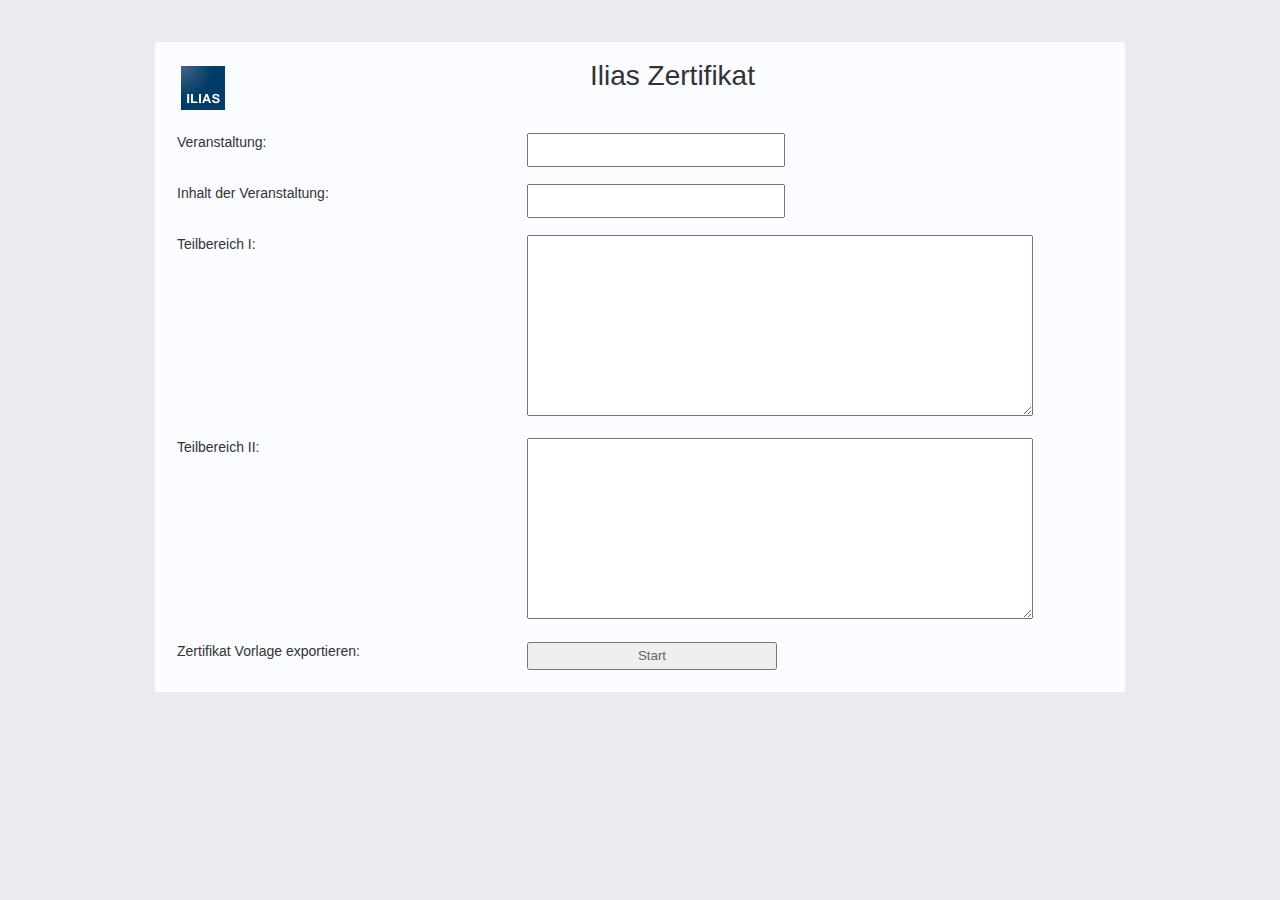
==== ilias_certificate/index.html @ 4632faeb "Clean code and add functionality." ====
﻿<!DOCTYPE html>
<html lang="en">
<head>
    <meta charset="utf-8">
    <title>Ilias Zertifikat</title>
    <link href="resources/css/shared.css" rel="stylesheet" type="text/css" />
    <script type="text/javascript" src="resources/js/ilias_certificate.js"></script>
    <script type="text/javascript" src="vendors/jszip-v3.1.4-22/dist/jszip.js"></script>
    <script type="text/javascript" src="vendors/jszip-v3.1.4-22/vendor/FileSaver.js"></script>
    <script type="text/javascript" src="vendors/jszip-utils-master/dist/jszip-utils.js"></script>
    <!--
        <script type="text/javascript" src="http://code.jquery.com/jquery.min.js"></script>
    -->
</head>
<body>
    <div id="container" class="mainContainer">
        <header class="header">
            <div class="row">
                <a class="navbar-brand" href="https://oer.uni-marburg.de/goto.php?target=root_1&client_id=mriliasmooc" target="_top">
                    <img class="noMirror" src="resources/images/logo.svg" alt="Logo">
                </a><h1> Ilias Zertifikat</h1>
            </div>

        </header>
        <form name="Formular" action="">
            <!--
            <div id="usalutation" class="content">
                <label class="labelLeft" for="usalutation">USER_SALUTATION:</label>
                <select class="clear" name="usalutation" size="1">
                    <option value="us0">keine</option>
                    <option value="Sehr geehrte">Sehr geehrte</option>
                    <option value="Sehr geehrter">Sehr geehrter</option>
                </select>
            </div>
            <div id="utitle" class="content">
                <label class="labelLeft" for="utitle">USER_TITLE:</label>
                <select class="clear" name="utitle" size="1">
                    <option value="ut0">keine</option>
                    <option value="Dr.">Doktor/in</option>
                    <option value="Prof.">Professor/in</option>
                </select>
            </div>
            <div id="ufirst" class="content">
                <label class="labelLeft" for="ufirst">USER_FIRSTNAME:</label>
                <input class="clear" class="input" type="text" id="ufirst" name="ufirst">
            </div>
            <div id="ulast" class="content">
                <label class="labelLeft" for="ulast">USER_LASTNAME: </label>
                <input class="clear" type="text" id="ulast" name="ulast">
            </div>
             -->
            <div id="ctitle" class="content">
                <label class="labelLeft" for="ctitle">Veranstaltung:</label>
                <input class="clear" type="text" id="ctitle" name="ctitle">
            </div>
            <div id="ccontent" class="content">
                <label class="labelLeft" for="ccontent">Inhalt der Veranstaltung: </label>
                <input class="clear" type="text" id="ccontent" name="ccontent">
            </div>
            <div id="carea1" class="content">
                <label class="labelLeft" for="carea1">Teilbereich I:</label>
                <textarea class="clear" name="carea1"></textarea>
            </div>
            <div id="carea2" class="content">
                <label class="labelLeft" for="carea2">Teilbereich II: </label>
                <textarea class="clear" name="carea2"></textarea>
            </div>
            <div id="zname" class="content">
                <label class="labelLeft" for="carea2">Zertifikat Vorlage exportieren: </label>
                <button class="clear" type="button" onclick="exportToXML('certificate.xml')" id="button">Start</button>
            </div>
        </form>

</body>
</html>
---- ilias_certificate/resources/css/shared.css ----
body {
	margin: 3em auto;
	padding: 0;
	background-color: #eaebee;
	font-family: Arial, Verdana, sans-serif;
	font-size: 14px;
	font-weight: normal;
	color: #333;
	line-height: 1.4em;
	
}

select, button{
  width:250px;
  height: 28px;
}
input{
  width:250px;
  height: 28px;
}
textarea{
  width:500px;
  height: 175px;
}
h1 {
	font-weight: 200;
	margin-bottom: 1rem;

}
.noMirror{
 float:left;
 margin-left: 21px;
}
.header{
  height: 50px;
  margin: auto;
  text-align: center;
}
.mainContainer{
  background: #fafcff;
  width:960px;
  padding: 5px;
  margin:auto;
}

.content {
  margin: 17px;
}
.labelLeft{
  float:left;
  width: 350px;
}

.clear{
  /*border: 1px solid #999999;*/
  color: #666;
}
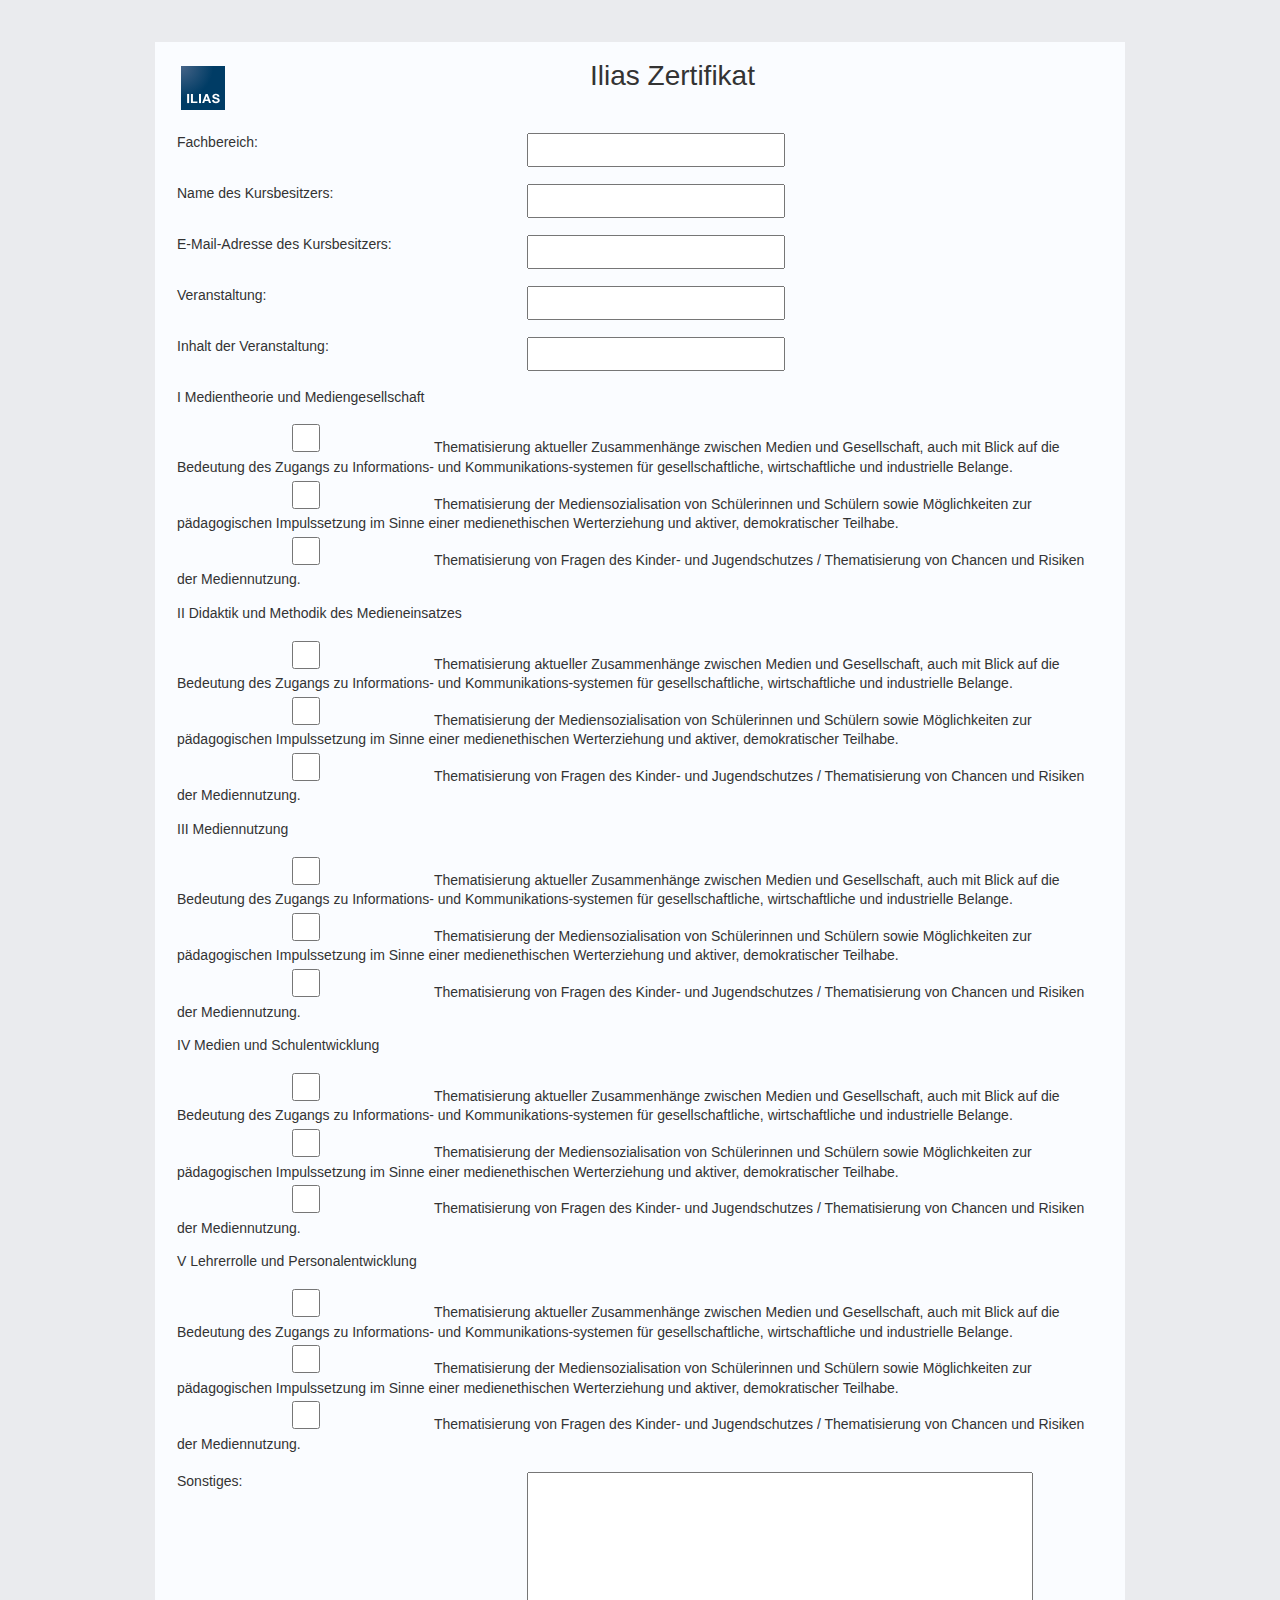
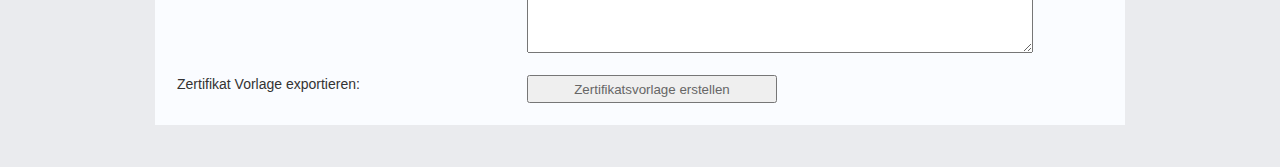
==== commit 88aca089: "Update" ====
--- a/ilias_certificate/index.html
+++ b/ilias_certificate/index.html
@@ -39,16 +39,19 @@
                     <option value="Dr.">Doktor/in</option>
                     <option value="Prof.">Professor/in</option>
                 </select>
+            </div>-->
+            <div id="department" class="content">
+                <label class="labelLeft" for="department">Fachbereich:</label>
+                <input class="clear" class="input" type="text" id="department" name="department">
             </div>
-            <div id="ufirst" class="content">
-                <label class="labelLeft" for="ufirst">USER_FIRSTNAME:</label>
-                <input class="clear" class="input" type="text" id="ufirst" name="ufirst">
+            <div id="coname" class="content">
+                <label class="labelLeft" for="ulast">Name des Kursbesitzers: </label>
+                <input class="clear" type="text" id="coname" name="coname">
             </div>
-            <div id="ulast" class="content">
-                <label class="labelLeft" for="ulast">USER_LASTNAME: </label>
-                <input class="clear" type="text" id="ulast" name="ulast">
+            <div id="comail" class="content">
+                <label class="labelLeft" for="ulast">E-Mail-Adresse des Kursbesitzers: </label>
+                <input class="clear" type="text" id="comail" name="comail">
             </div>
-             -->
             <div id="ctitle" class="content">
                 <label class="labelLeft" for="ctitle">Veranstaltung:</label>
                 <input class="clear" type="text" id="ctitle" name="ctitle">
@@ -57,19 +60,17 @@
                 <label class="labelLeft" for="ccontent">Inhalt der Veranstaltung: </label>
                 <input class="clear" type="text" id="ccontent" name="ccontent">
             </div>
-            <div id="carea1" class="content">
-                <label class="labelLeft" for="carea1">Teilbereich I:</label>
-                <textarea class="clear" name="carea1"></textarea>
-            </div>
+            <div id="carea1" class="content"> </div>
             <div id="carea2" class="content">
-                <label class="labelLeft" for="carea2">Teilbereich II: </label>
+                <label class="labelLeft" for="carea2">Sonstiges: </label>
                 <textarea class="clear" name="carea2"></textarea>
             </div>
             <div id="zname" class="content">
                 <label class="labelLeft" for="carea2">Zertifikat Vorlage exportieren: </label>
-                <button class="clear" type="button" onclick="exportToXML('certificate.xml')" id="button">Start</button>
+                <button class="clear" type="button" onclick="exportToXML('certificate.xml')" id="button">Zertifikatsvorlage erstellen</button>
             </div>
         </form>
-
+ <script type="text/javascript" src="resources/js/ilias_certificate.js"></script>
 </body>
 </html>
+
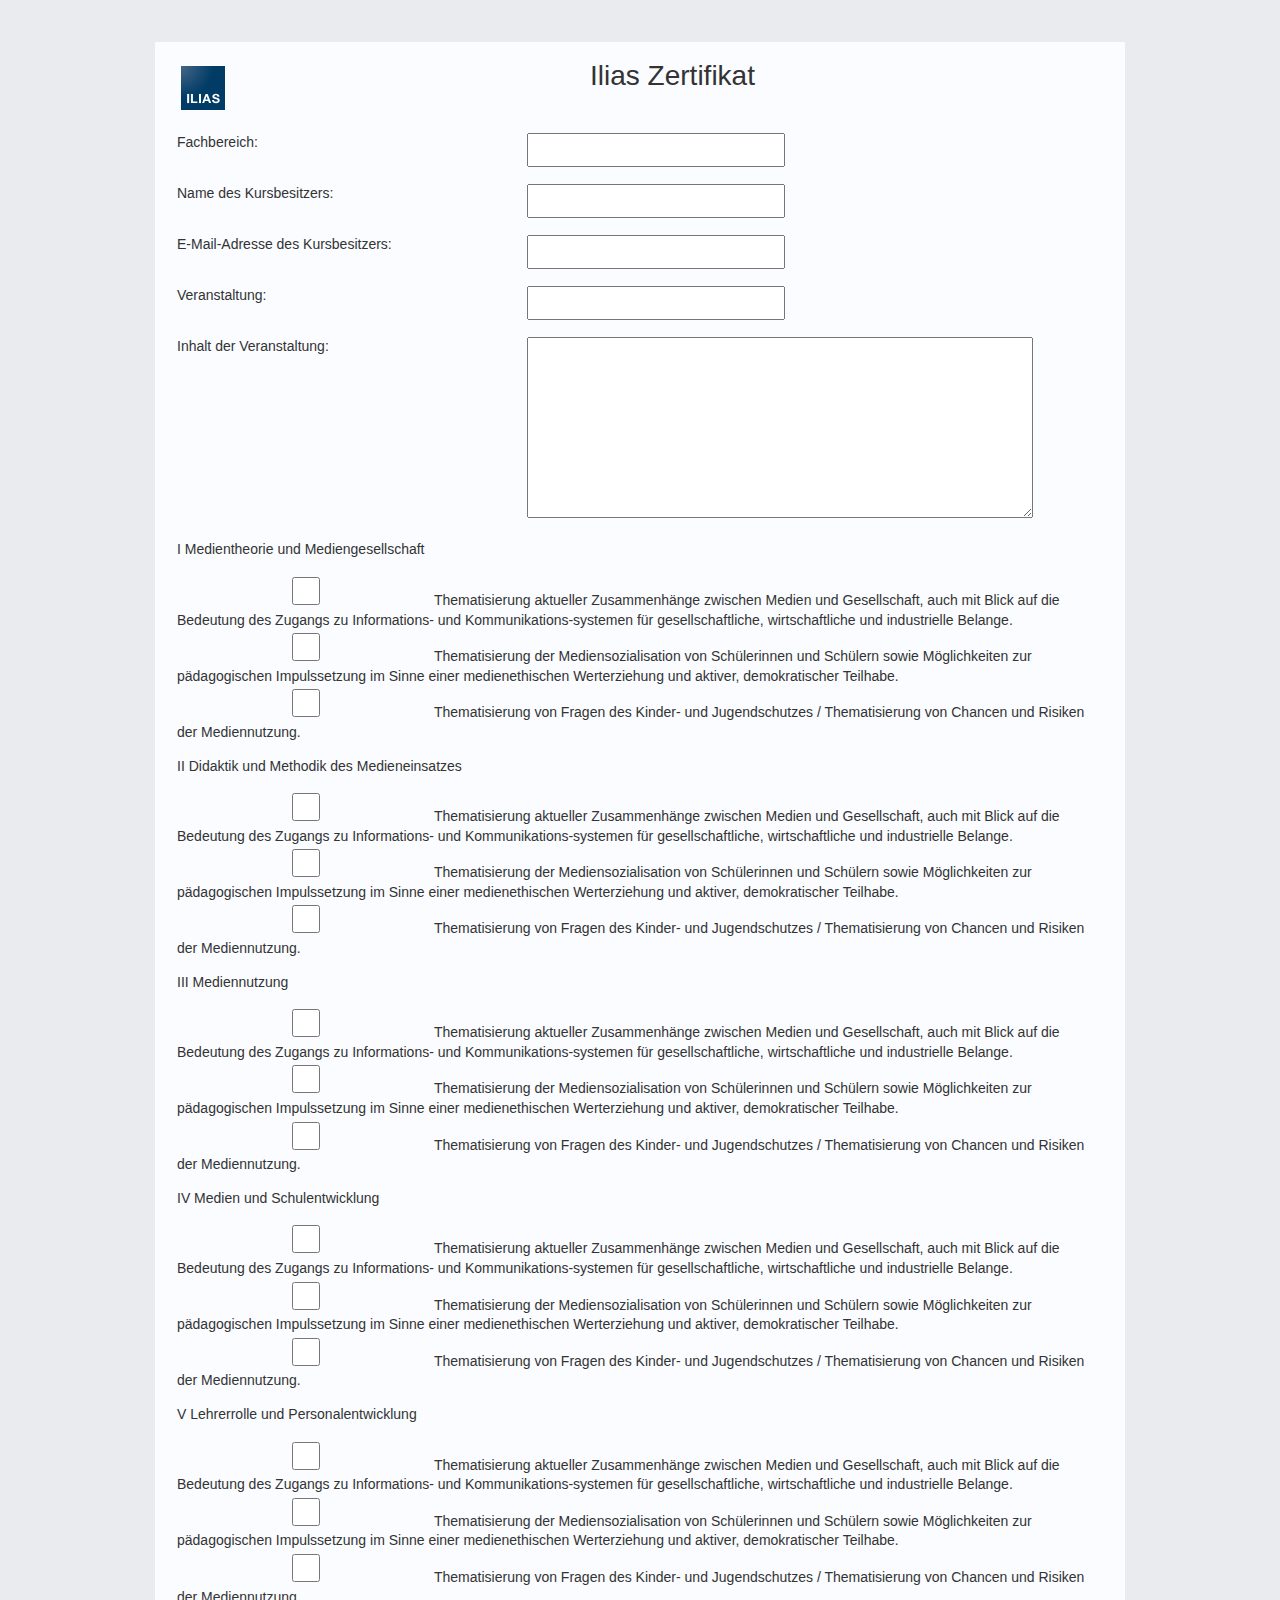
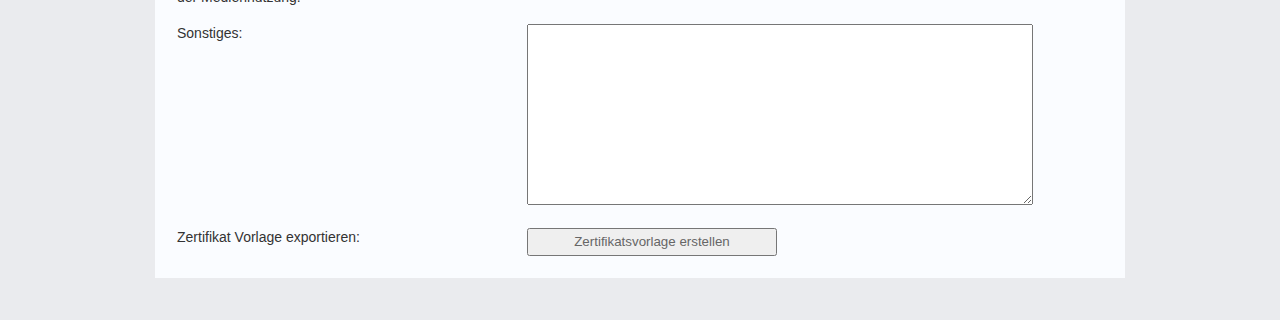
==== commit b5ea9b26: "Update Textfeld" ====
--- a/ilias_certificate/index.html
+++ b/ilias_certificate/index.html
@@ -58,7 +58,7 @@
             </div>
             <div id="ccontent" class="content">
                 <label class="labelLeft" for="ccontent">Inhalt der Veranstaltung: </label>
-                <input class="clear" type="text" id="ccontent" name="ccontent">
+                <textarea class="clear" id="ccontent" name="ccontent"></textarea>
             </div>
             <div id="carea1" class="content"> </div>
             <div id="carea2" class="content">
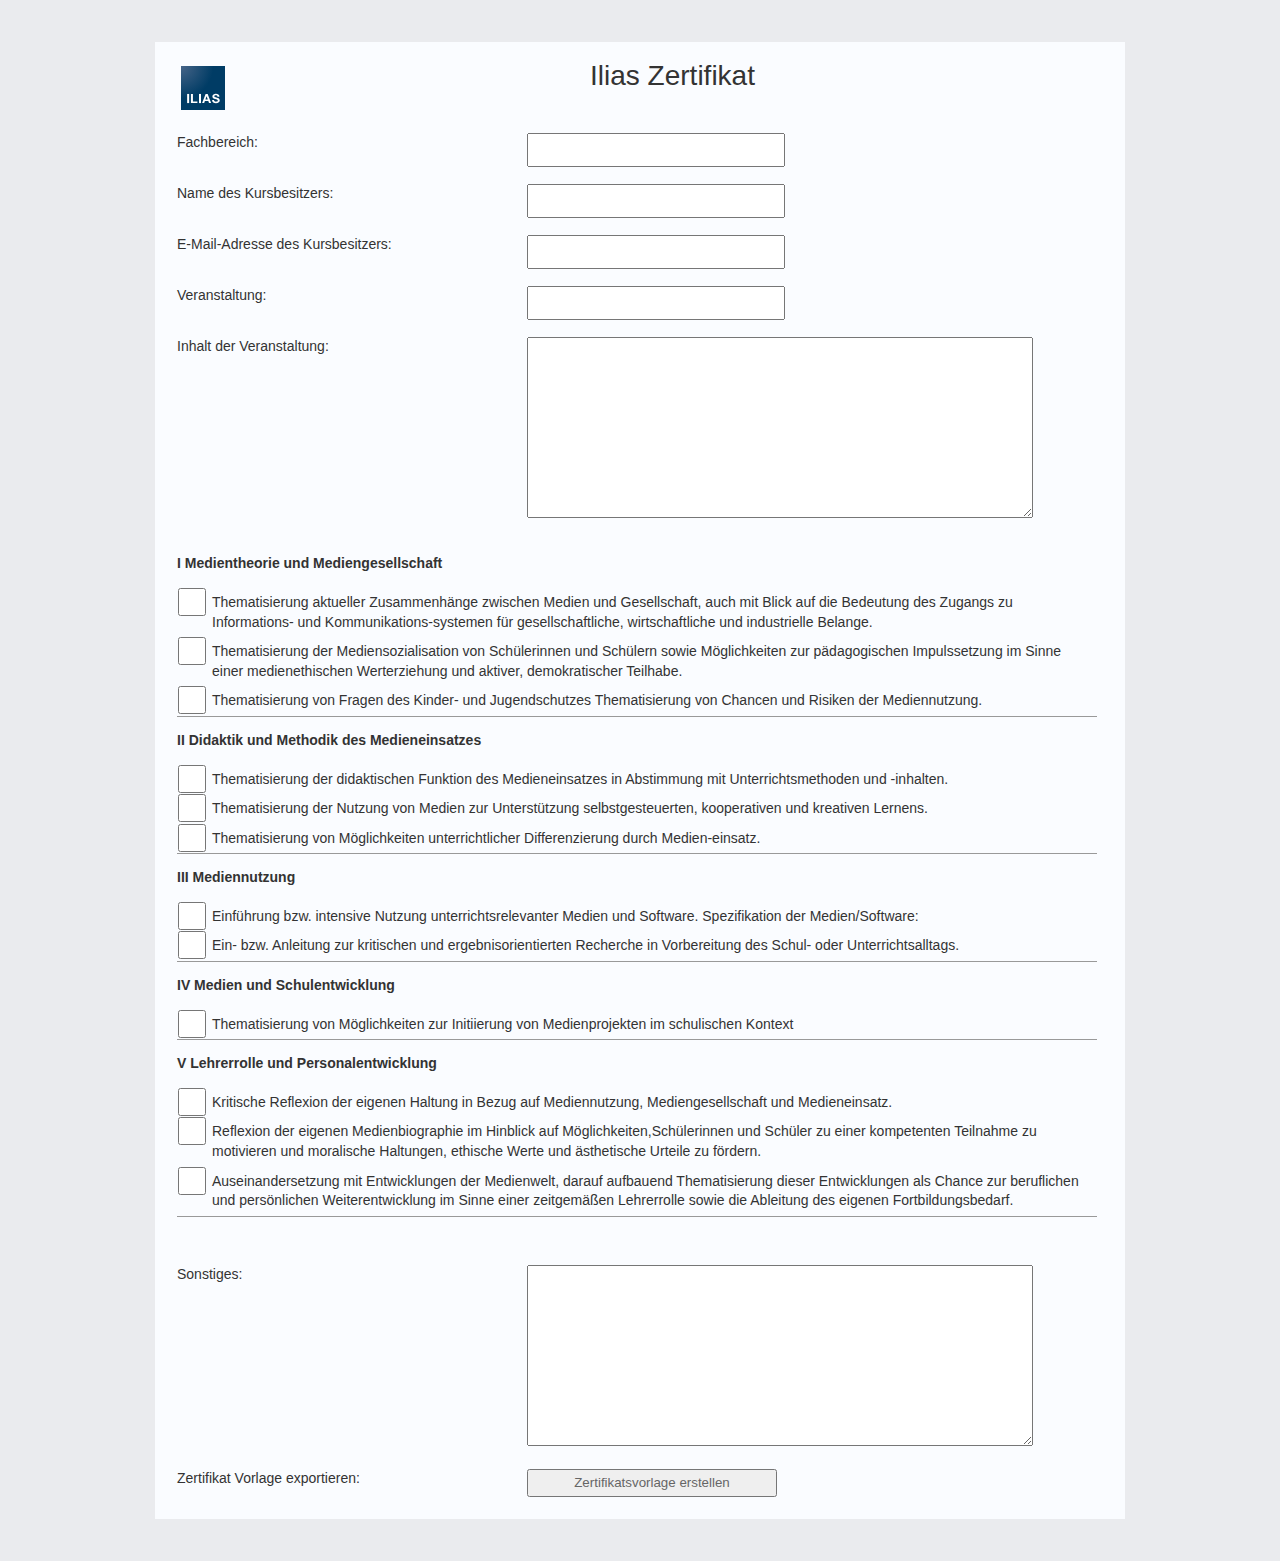
==== commit 7929dc76: "Message" ====
--- a/ilias_certificate/index.html
+++ b/ilias_certificate/index.html
@@ -22,7 +22,7 @@
             </div>
 
         </header>
-        <form name="Formular" action="">
+        <form name="Formular" action="" id="fomularIlias">
             <!--
             <div id="usalutation" class="content">
                 <label class="labelLeft" for="usalutation">USER_SALUTATION:</label>
--- a/ilias_certificate/resources/css/shared.css
+++ b/ilias_certificate/resources/css/shared.css
@@ -50,8 +50,55 @@
   float:left;
   width: 350px;
 }
-
+.carea1-content-title{
+  font-weight: bold;
+}
+.carea1-content-div{
+  border-bottom: 1px solid #999;
+  float: left;
+  text-align: left;
+}
+.carea1-content-checkbox{
+  float: left;
+  margin: 0;
+  width: 30px;
+}
+.carea1-content-label{
+  float: left;
+  padding: 5px;
+  width: 880px;
+}
 .clear{
   /*border: 1px solid #999999;*/
   color: #666;
 }
+
+#carea1 {
+    height: 708px;
+}
+#askUserSubmit{
+	width:100px;
+}
+#askUser{
+	position: absolute;
+	background: #ffffff;
+	top: 323px;
+  /*border: 1px solid red;*/
+  box-shadow: 0 0 .5em #999;
+	padding: 25px;
+	width: 546px;
+	margin-left: 170px;
+}
+#labelaskUser{
+	width: 200px;
+
+}
+#askUser input{
+	width:20px;
+	height:15px;
+	margin:0px;
+}
+#askUser0, #askUser1{
+  margin-bottom:13px;
+  margin-top:10px;
+}
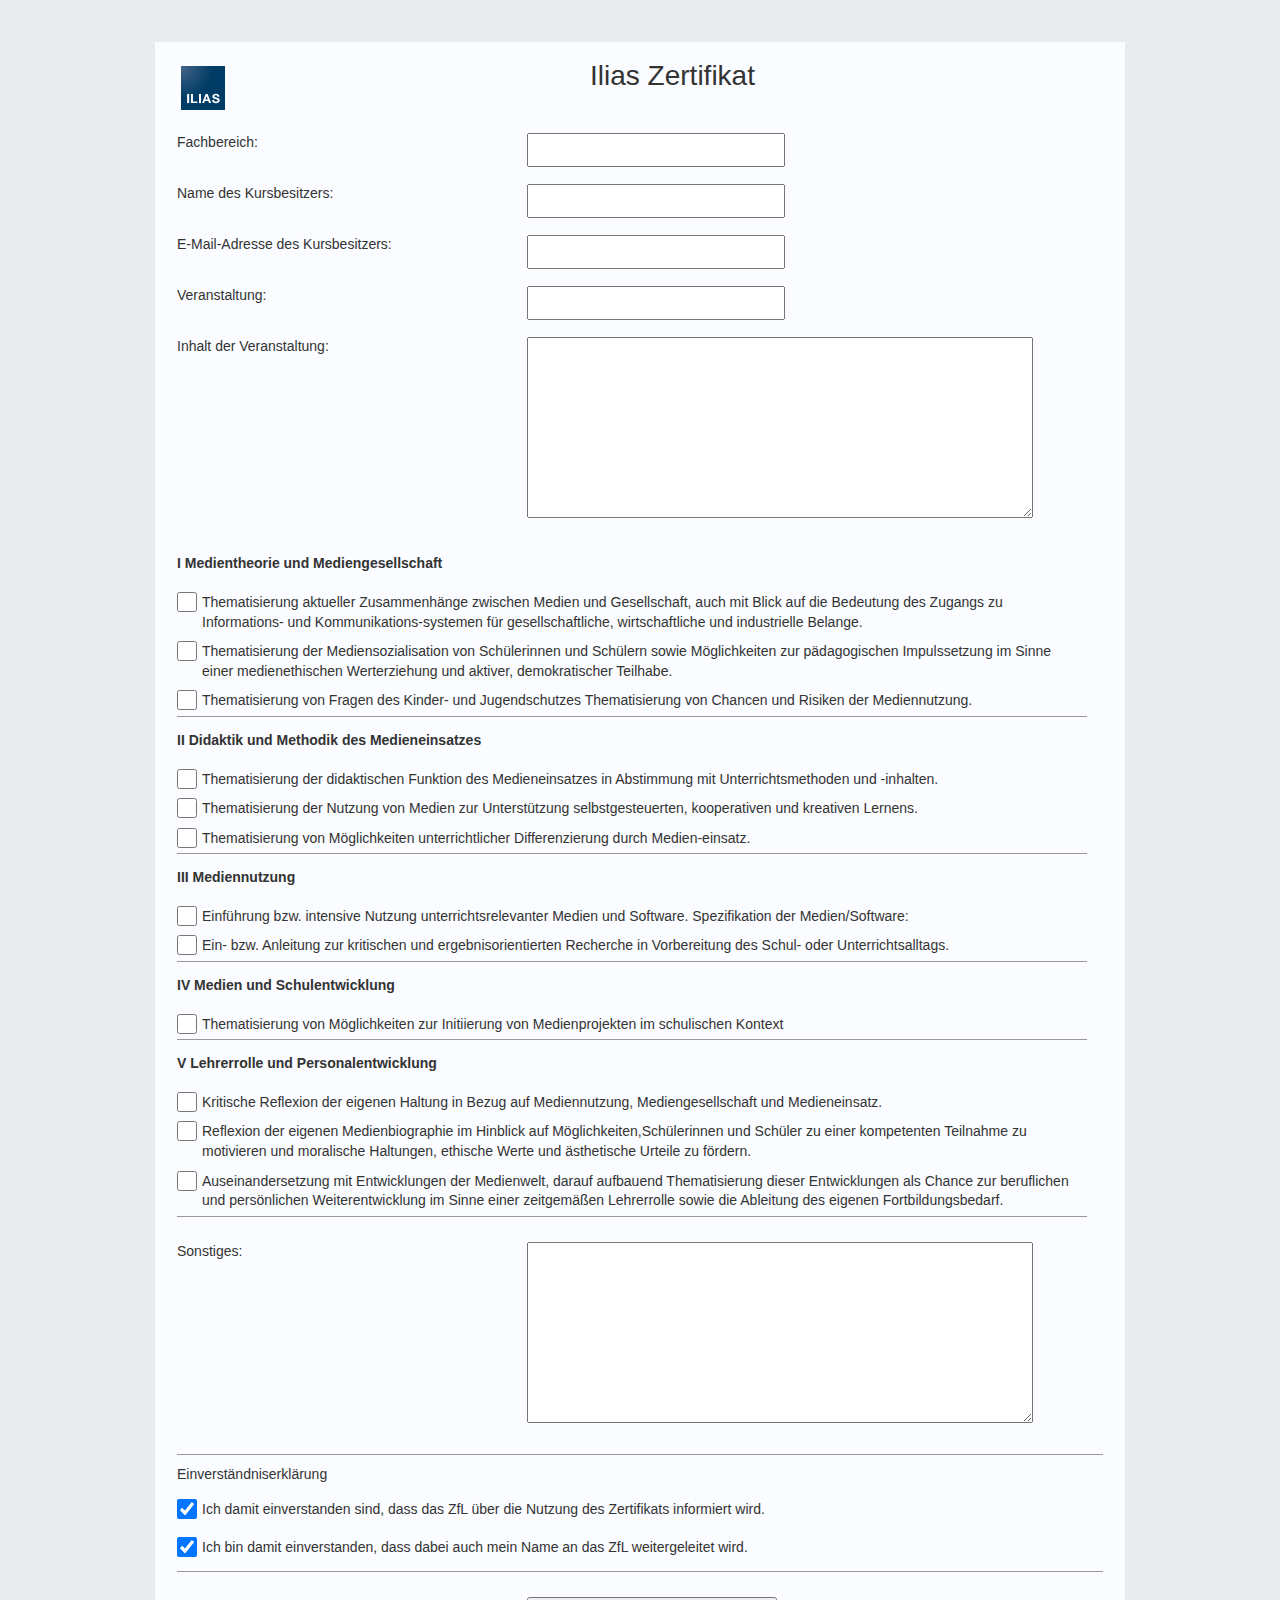
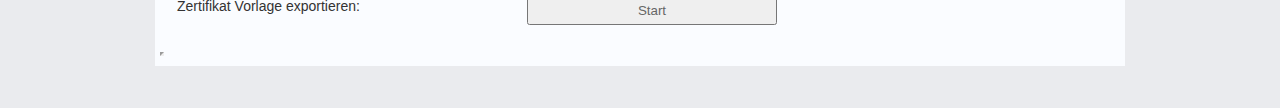
==== commit e2791bd8: "Extension statistic of user actions" ====
--- a/ilias_certificate/index.html
+++ b/ilias_certificate/index.html
@@ -22,7 +22,7 @@
             </div>
 
         </header>
-        <form name="Formular" action="" id="fomularIlias">
+        <form name="Formular" action="https://createcert.umweltinformatik-marburg.de/export_data.php" method="get" id="fomularIlias">
             <!--
             <div id="usalutation" class="content">
                 <label class="labelLeft" for="usalutation">USER_SALUTATION:</label>
@@ -67,10 +67,11 @@
             </div>
             <div id="zname" class="content">
                 <label class="labelLeft" for="carea2">Zertifikat Vorlage exportieren: </label>
-                <button class="clear" type="button" onclick="exportToXML('certificate.xml')" id="button">Zertifikatsvorlage erstellen</button>
+                <a onclick="exportToXML('certificate.xml')" target="frame"><button class="clear" type="submit"  id="button" >Start</button></a>
             </div>
         </form>
  <script type="text/javascript" src="resources/js/ilias_certificate.js"></script>
+ <iframe src="about:blank" name="frame" height="0" width="0" frameborder="10"   />
 </body>
 </html>
 
--- a/ilias_certificate/resources/css/shared.css
+++ b/ilias_certificate/resources/css/shared.css
@@ -61,7 +61,7 @@
 .carea1-content-checkbox{
   float: left;
   margin: 0;
-  width: 30px;
+  width: 20px;
 }
 .carea1-content-label{
   float: left;
@@ -74,31 +74,28 @@
 }
 
 #carea1 {
-    height: 708px;
+    height: 685px;
 }
 #askUserSubmit{
 	width:100px;
 }
 #askUser{
-	position: absolute;
+	/*position: absolute;
 	background: #ffffff;
-	top: 323px;
-  /*border: 1px solid red;*/
-  box-shadow: 0 0 .5em #999;
+	top: 323px;   
+    box-shadow: 0 0 .5em #999;
 	padding: 25px;
 	width: 546px;
-	margin-left: 170px;
+	margin-left: 170px;*/
+	border-top: 1px solid #999;
+	margin-top:25px;
+	padding-top:10px;
+	margin-bottom: 25px;
+	border-bottom: 1px solid #999;
 }
-#labelaskUser{
-	width: 200px;
 
-}
-#askUser input{
-	width:20px;
-	height:15px;
-	margin:0px;
-}
 #askUser0, #askUser1{
   margin-bottom:13px;
   margin-top:10px;
+  height: 25px;
 }
